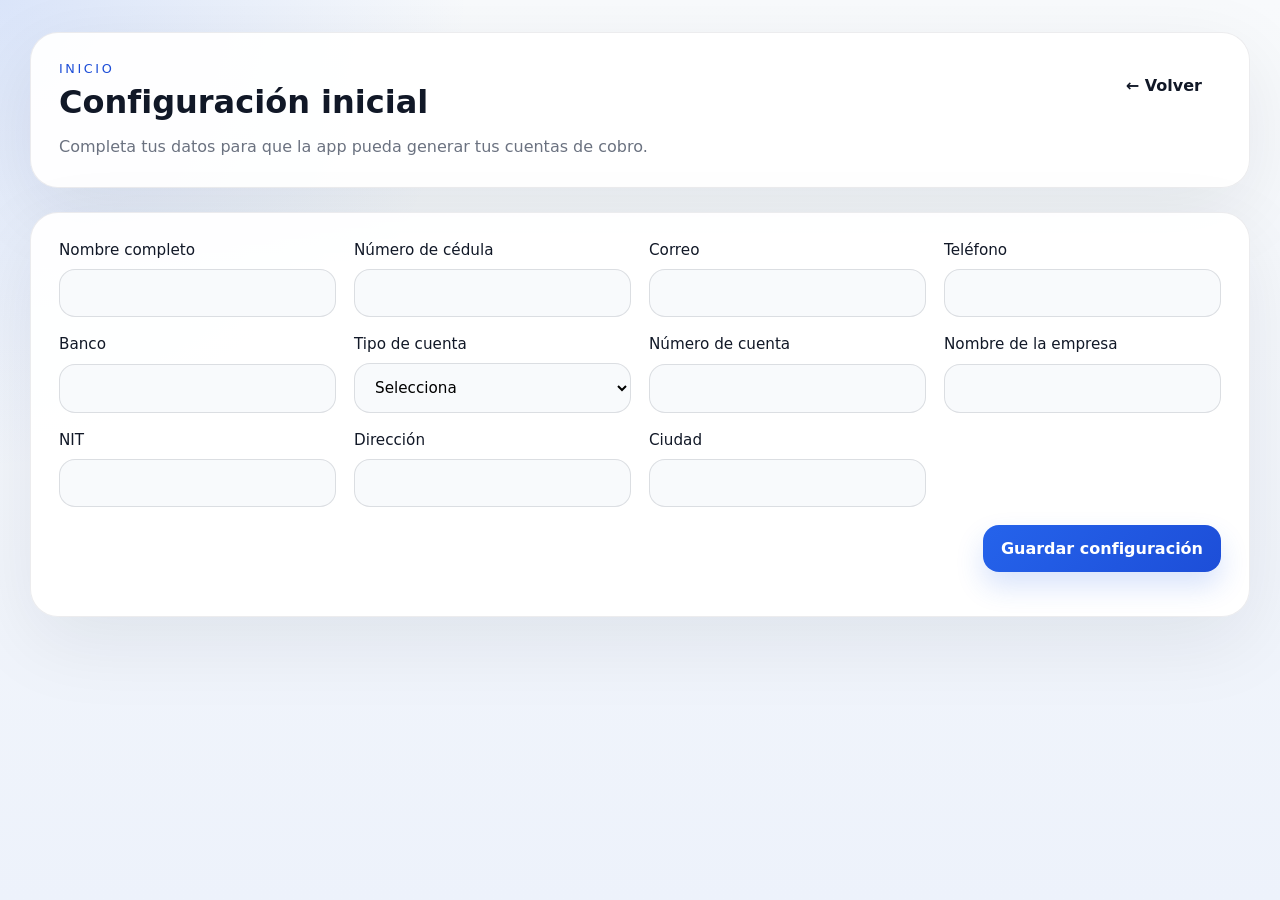
==== index.html @ 96eb2464 "Add files via upload" ====
<!DOCTYPE html>
<html lang="es">

<head>
    <meta charset="UTF-8">
    <meta name="viewport" content="width=device-width, initial-scale=1.0">
    <title>Cuenta de Cobro</title>
    <link rel="stylesheet" href="css/estilos.css">
    <script>
        try {
            const cfg = localStorage.getItem('cuentaCobro_config');
            if (!cfg) {
                window.location.href = 'pages/configuracion.html';
            }
        } catch (e) {
            console.warn('LocalStorage inaccesible', e);
        }
    </script>
    <script src="js/storage.js" defer></script>
</head>

<body data-page="home">
    <main class="page-shell">
        <section class="page-header">
            <div>
                <p class="eyebrow">Aplicación</p>
                <h1 id="welcomeTitle">Cuenta de Cobro</h1>
                <p class="subtitle">Registra tus servicios diarios y genera tu cuenta de cobro profesional.</p>
                <p id="routeInfo" class="subtitle">Configura tus rutas para comenzar.</p>
            </div>
            <div class="action-group">
                <button class="btn btn-primary" data-navigate="pages/configuracion.html">Configuración</button>
                <button class="btn btn-secondary" data-navigate="pages/calendario.html">Calendario</button>
            </div>
        </section>

        <section class="stats-grid">
            <article class="card">
                <span class="card-label">Mes cotizado</span>
                <p class="card-value" id="monthTotal">$0</p>
                <p class="muted-text"><span id="monthLabel"></span></p>
            </article>
            <article class="card">
                <span class="card-label">Dinero ganado este mes</span>
                <p class="card-value" data-metric="earned">$0</p>
            </article>
            <article class="card">
                <span class="card-label">Días trabajados</span>
                <p class="card-value" data-metric="workedDays">0</p>
            </article>
            <article class="card">
                <span class="card-label">Días no trabajados</span>
                <p class="card-value" data-metric="restDays">0</p>
            </article>
            <article class="card">
                <span class="card-label">Promedio diario</span>
                <p class="card-value" data-metric="dailyAverage">$0</p>
            </article>
            <article class="card">
                <span class="card-label">Proyección mensual</span>
                <p class="card-value" data-metric="projection">$0</p>
            </article>
        </section>

        <section class="panel-overview">
            <div class="panel-card">
                <h2>Acciones rápidas</h2>
                <div class="button-grid">
                    <button class="btn btn-primary" data-navigate="pages/calendario.html">Abrir Calendario</button>
                    <button class="btn btn-secondary" data-navigate="pages/estadisticas.html">Ver Estadísticas</button>
                    <button class="btn btn-secondary" data-navigate="pages/rutas.html">Administrar Rutas</button>
                    <button class="btn btn-secondary" data-navigate="pages/configuracion.html?edit=true">Editar Configuración</button>
                    <button class="btn btn-ghost" data-action="download-pdf">Generar PDF</button>
                </div>
            </div>
        </section>
    </main>

    <script src="js/pdf.js" defer></script>
    <script src="js/dashboard.js" defer></script>
    <script src="js/app.js" defer></script>
</body>

</html>
---- css/estilos.css ----
:root {
    --bg: #eff4ff;
    --surface: rgba(255, 255, 255, 0.94);
    --surface-strong: #f8fafc;
    --text: #111827;
    --muted: #6b7280;
    --primary: #2563eb;
    --primary-strong: #1d4ed8;
    --success: #16a34a;
    --danger: #dc2626;
    --border: rgba(15, 23, 42, 0.08);
    --shadow: 0 24px 80px rgba(15, 23, 42, 0.08);
    --radius: 28px;
}

* {
    box-sizing: border-box;
}

html {
    scroll-behavior: smooth;
}

body {
    margin: 0;
    min-height: 100vh;
    font-family: Inter, system-ui, sans-serif;
    background: radial-gradient(circle at top left, rgba(37, 99, 235, 0.14), transparent 30%), linear-gradient(180deg, #f8fafc 0%, #edf2fb 100%);
    color: var(--text);
}

button, input, select, textarea {
    font: inherit;
}

button {
    cursor: pointer;
}

img {
    max-width: 100%;
    display: block;
}

.page-shell {
    width: min(1220px, calc(100% - 32px));
    margin: 0 auto;
    padding: 32px 0 48px;
}

.page-header,
.panel-card,
.panel-form {
    background: var(--surface);
    border: 1px solid var(--border);
    border-radius: var(--radius);
    box-shadow: var(--shadow);
}

.page-header {
    display: flex;
    justify-content: space-between;
    align-items: flex-start;
    gap: 20px;
    padding: 28px;
}

.eyebrow {
    margin: 0 0 10px;
    text-transform: uppercase;
    letter-spacing: 0.2em;
    font-size: 0.8rem;
    color: var(--primary-strong);
}

h1 {
    margin: 0;
    font-size: clamp(2rem, 2.5vw, 3rem);
    line-height: 1.05;
}

.subtitle {
    margin: 14px 0 0;
    color: var(--muted);
    max-width: 720px;
    line-height: 1.6;
}

.action-group,
.button-grid {
    display: grid;
    gap: 14px;
}

.button-grid {
    grid-template-columns: repeat(auto-fit, minmax(180px, 1fr));
    margin-top: 18px;
}

.stats-grid {
    display: grid;
    grid-template-columns: repeat(auto-fit, minmax(220px, 1fr));
    gap: 18px;
    margin: 24px 0;
}

.card {
    padding: 24px;
    border-radius: 24px;
    background: var(--surface);
    border: 1px solid var(--border);
    box-shadow: var(--shadow);
}

.card-label {
    display: block;
    font-size: 0.95rem;
    color: var(--muted);
    margin-bottom: 10px;
}

.card-value {
    margin: 0;
    font-size: 2rem;
    font-weight: 700;
}

..panel-overview {
    margin-top: 18px;
}

.panel-card {
    padding: 28px;
}

.section-header {
    display: flex;
    justify-content: space-between;
    align-items: center;
    gap: 16px;
    margin-bottom: 18px;
}

.muted-text {
    color: var(--muted);
    font-size: 0.95rem;
}

.routes-list {
    display: grid;
    gap: 14px;
}

.route-card {
    display: flex;
    justify-content: space-between;
    align-items: center;
    gap: 18px;
    padding: 18px 20px;
    border-radius: 22px;
    background: var(--surface-strong);
    border: 1px solid rgba(15, 23, 42, 0.08);
}

.route-card strong {
    display: block;
    font-size: 1rem;
}

.route-card p {
    margin: 4px 0 0;
    color: var(--muted);
}

.route-actions {
    display: flex;
    flex-wrap: wrap;
    gap: 10px;
}

.btn-small {
    padding: 10px 14px;
    font-size: 0.9rem;
}

.btn-danger {
    background: #f8d7da;
    color: #9b1c1c;
    border: 1px solid rgba(220, 38, 38, 0.15);
}

.empty-state {
    color: var(--muted);
    padding: 24px;
}

.btn {
    border: none;
    border-radius: 16px;
    padding: 14px 18px;
    transition: transform 0.2s ease, box-shadow 0.2s ease, background-color 0.2s ease;
    font-weight: 600;
}

.btn:hover {
    transform: translateY(-1px);
}

.btn-primary {
    background: linear-gradient(135deg, var(--primary), var(--primary-strong));
    color: white;
    box-shadow: 0 14px 28px rgba(37, 99, 235, 0.18);
}

.btn-secondary {
    background: white;
    color: var(--text);
    border: 1px solid var(--border);
}

.btn-ghost {
    background: transparent;
    color: var(--text);
    border: 1px solid transparent;
}

.panel-form {
    margin-top: 24px;
    padding: 28px;
}

.form-grid {
    display: grid;
    grid-template-columns: repeat(auto-fit, minmax(240px, 1fr));
    gap: 18px;
}

label {
    display: grid;
    gap: 10px;
    color: var(--text);
    font-size: 0.95rem;
}

input,
select,
textarea {
    width: 100%;
    padding: 14px 16px;
    border: 1px solid rgba(15, 23, 42, 0.12);
    background: var(--surface-strong);
    border-radius: 16px;
    outline: none;
    transition: border-color 0.2s ease, box-shadow 0.2s ease;
}

input:focus,
select:focus,
textarea:focus {
    border-color: rgba(37, 99, 235, 0.45);
    box-shadow: 0 0 0 4px rgba(37, 99, 235, 0.1);
}

.form-actions {
    grid-column: 1 / -1;
    display: flex;
    justify-content: flex-end;
}

.calendar-panel {
    padding: 24px;
}

.calendar-header {
    display: flex;
    justify-content: space-between;
    align-items: center;
    gap: 18px;
    margin-bottom: 20px;
}

.calendar-grid {
    display: grid;
    grid-template-columns: repeat(7, minmax(0, 1fr));
    gap: 12px;
}

.calendar-day {
    min-height: 100px;
    padding: 14px;
    border-radius: 22px;
    border: 1px solid var(--border);
    background: var(--surface-strong);
    text-align: left;
    display: flex;
    align-items: flex-start;
    justify-content: space-between;
    gap: 10px;
    color: var(--text);
    transition: transform 0.15s ease, box-shadow 0.15s ease;
}

.calendar-day:hover {
    transform: translateY(-1px);
    box-shadow: 0 12px 24px rgba(15, 23, 42, 0.08);
}

.calendar-day--disabled {
    opacity: 0.35;
    pointer-events: none;
}

.calendar-day--worked {
    border-color: rgba(22, 163, 74, 0.35);
    background: rgba(22, 163, 74, 0.08);
}

.calendar-day--rest {
    border-color: rgba(220, 38, 38, 0.35);
    background: rgba(220, 38, 38, 0.1);
}

.calendar-day--today {
    box-shadow: inset 0 0 0 2px rgba(37, 99, 235, 0.28);
}

.calendar-day span {
    font-size: 1.05rem;
    font-weight: 700;
}

.calendar-day-total {
    display: block;
    margin-top: 8px;
    font-size: 0.85rem;
    color: var(--muted);
    width: 100%;
    text-align: left;
}

.modal-overlay {
    position: fixed;
    inset: 0;
    display: grid;
    place-items: center;
    background: rgba(15, 23, 42, 0.35);
    padding: 24px;
    z-index: 10;
}

.modal-card {
    width: min(660px, 100%);
    background: var(--surface);
    border-radius: 28px;
    padding: 28px;
    border: 1px solid var(--border);
    box-shadow: var(--shadow);
}

.modal-card h3 {
    margin: 0 0 12px;
}

.modal-details {
    margin-top: 22px;
}

.hidden {
    display: none !important;
}

.route-checkbox-grid {
    display: grid;
    gap: 12px;
    margin-bottom: 18px;
}

..route-checkbox {
    display: flex;
    align-items: center;
    gap: 12px;
    padding: 14px 16px;
    border-radius: 18px;
    border: 1px solid rgba(15, 23, 42, 0.08);
    background: var(--surface-strong);
}

.route-checkbox input[type="checkbox"] {
    width: 18px;
    height: 18px;
}

.form-section {
    margin-bottom: 22px;
}

.hours-extra-row {
    display: grid;
    grid-template-columns: repeat(3, minmax(0, 1fr));
    gap: 16px;
    align-items: end;
}

.hours-summary {
    display: flex;
    flex-direction: column;
    gap: 6px;
    padding: 14px 16px;
    border-radius: 18px;
    background: var(--surface-strong);
    border: 1px solid rgba(15, 23, 42, 0.08);
}

.hours-summary span {
    font-size: 0.9rem;
    color: var(--muted);
}

.hours-summary strong {
    font-size: 1.05rem;
}

.day-total-card {
    padding: 18px;
    background: rgba(37, 99, 235, 0.05);
    border-radius: 20px;
    border: 1px solid rgba(37, 99, 235, 0.16);
}

.day-total-card h4 {
    margin: 0 0 12px;
}

.day-total-value {
    margin: 0;
    font-size: 1.75rem;
    font-weight: 700;
}

.form-message {
    margin-top: 16px;
    color: var(--success);
    font-weight: 600;
}

@media (max-width: 840px) {
    .page-header {
        flex-direction: column;
        align-items: stretch;
    }

    .form-actions {
        justify-content: stretch;
    }
}

@media (max-width: 600px) {
    .page-shell {
        padding: 20px 16px 32px;
    }

    .page-header,
    .panel-card,
    .panel-form {
        border-radius: 22px;
    }
}
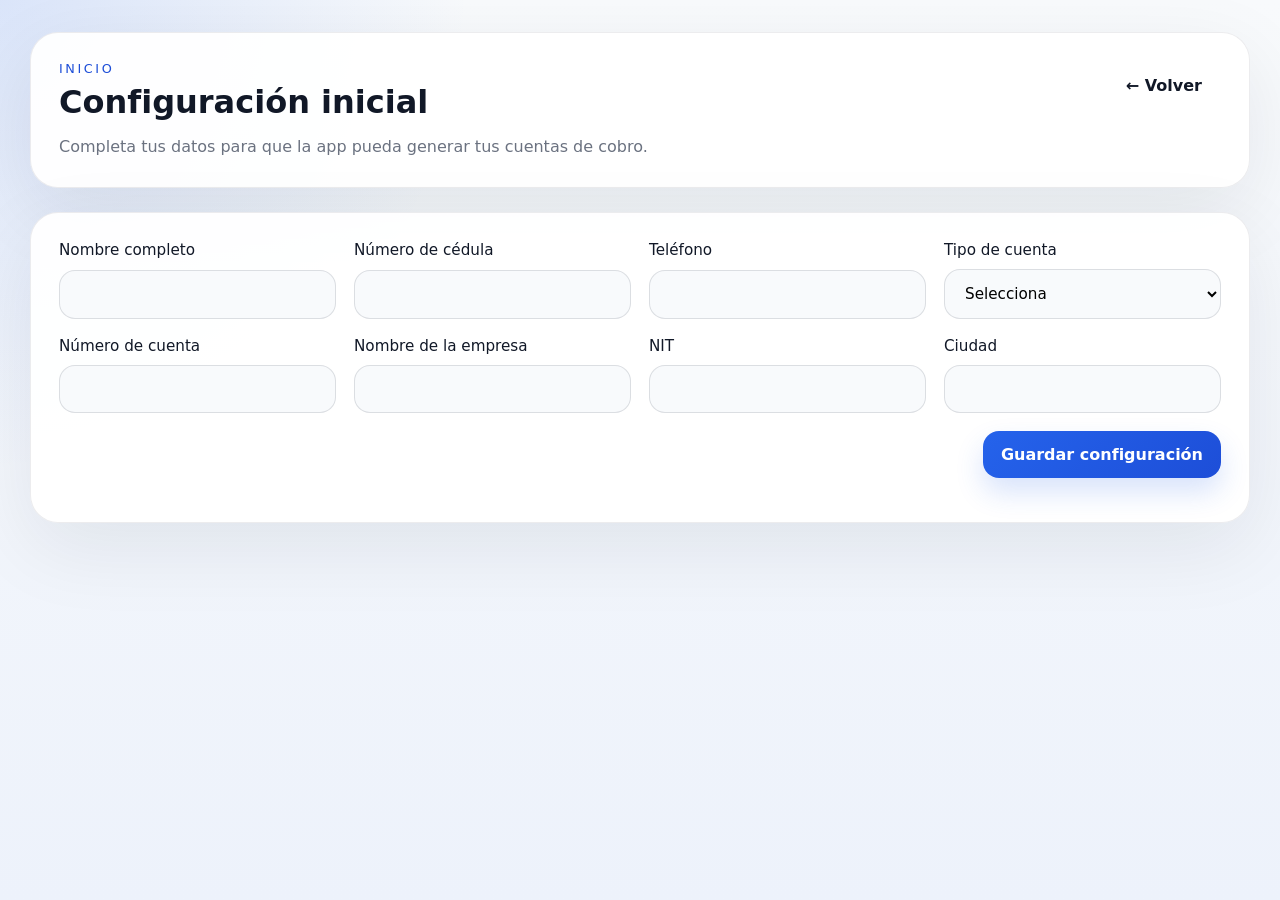
==== commit db7bd4e3: "Add files via upload" ====
--- a/index.html
+++ b/index.html
@@ -36,9 +36,9 @@
 
         <section class="stats-grid">
             <article class="card">
-                <span class="card-label">Mes cotizado</span>
-                <p class="card-value" id="monthTotal">$0</p>
-                <p class="muted-text"><span id="monthLabel"></span></p>
+                <span class="card-label">Dinero generado total</span>
+                <p class="card-value" id="totalInvoiced">$0</p>
+                <p class="muted-text"><span id="totalInvoicedLabel">Todas las cuentas facturadas</span></p>
             </article>
             <article class="card">
                 <span class="card-label">Dinero ganado este mes</span>
@@ -59,7 +59,62 @@
             <article class="card">
                 <span class="card-label">Proyección mensual</span>
                 <p class="card-value" data-metric="projection">$0</p>
+                <p class="muted-text">Sin domingos</p>
             </article>
+        </section>
+
+        <section class="panel-card invoice-stats-section">
+            <div class="section-header">
+                <div>
+                    <p class="eyebrow">Facturación</p>
+                    <h2 id="invoiceMonthTitle">Mes actual</h2>
+                    <p class="muted-text" id="invoiceMonthSubtitle"></p>
+                </div>
+            </div>
+
+            <div class="invoice-breakdown">
+                <article class="invoice-block invoice-block--monthly">
+                    <div class="invoice-block-header">
+                        <h3>Cuenta mensual</h3>
+                        <span class="invoice-badge" id="monthlyInvoiceBadge">Pendiente</span>
+                    </div>
+                    <div class="invoice-metrics">
+                        <div class="invoice-metric">
+                            <span class="invoice-metric-label">Total generado</span>
+                            <strong class="invoice-metric-value" id="monthlyInvoicedTotal">$0</strong>
+                        </div>
+                        <div class="invoice-metric">
+                            <span class="invoice-metric-label">Días incluidos</span>
+                            <strong class="invoice-metric-value" id="monthlyInvoicedDays">0</strong>
+                        </div>
+                        <div class="invoice-metric">
+                            <span class="invoice-metric-label">Semanas cubiertas</span>
+                            <strong class="invoice-metric-value" id="monthlyInvoicedWeeks">0</strong>
+                        </div>
+                    </div>
+                    <p class="muted-text invoice-note" id="monthlyInvoiceNote">Aún no has generado la cuenta mensual.</p>
+                </article>
+
+                <article class="invoice-block invoice-block--weekly">
+                    <div class="invoice-block-header">
+                        <h3>Cuentas semanales</h3>
+                        <span class="invoice-badge invoice-badge--weekly" id="weeklyCountBadge">0 semanas</span>
+                    </div>
+                    <div class="invoice-metrics invoice-metrics--compact">
+                        <div class="invoice-metric">
+                            <span class="invoice-metric-label">Total semanal</span>
+                            <strong class="invoice-metric-value" id="weeklyInvoicedTotal">$0</strong>
+                        </div>
+                        <div class="invoice-metric">
+                            <span class="invoice-metric-label">Días en semanas</span>
+                            <strong class="invoice-metric-value" id="weeklyInvoicedDays">0</strong>
+                        </div>
+                    </div>
+                    <div id="weeklyInvoiceList" class="weekly-invoice-list">
+                        <p class="muted-text invoice-empty">No hay semanas facturadas este mes.</p>
+                    </div>
+                </article>
+            </div>
         </section>
 
         <section class="panel-overview">
@@ -75,6 +130,7 @@
             </div>
         </section>
     </main>
+    
 
     <script src="js/pdf.js" defer></script>
     <script src="js/dashboard.js" defer></script>
--- a/css/estilos.css
+++ b/css/estilos.css
@@ -125,7 +125,7 @@
     font-weight: 700;
 }
 
-..panel-overview {
+.panel-overview {
     margin-top: 18px;
 }
 
@@ -261,6 +261,28 @@
     box-shadow: 0 0 0 4px rgba(37, 99, 235, 0.1);
 }
 
+textarea.input-invalid {
+    border-color: var(--danger);
+    box-shadow: 0 0 0 4px rgba(220, 38, 38, 0.12);
+}
+
+.required-mark {
+    color: var(--danger);
+    font-style: normal;
+    font-weight: 600;
+}
+
+.field-error {
+    margin: 8px 0 0;
+    color: var(--danger);
+    font-size: 0.9rem;
+}
+
+.btn:disabled {
+    opacity: 0.55;
+    cursor: not-allowed;
+}
+
 .form-actions {
     grid-column: 1 / -1;
     display: flex;
@@ -277,6 +299,74 @@
     align-items: center;
     gap: 18px;
     margin-bottom: 20px;
+}
+
+.invoice-type-selector {
+    display: flex;
+    gap: 20px;
+    margin-bottom: 18px;
+    padding: 14px 16px;
+    background: var(--surface-strong);
+    border-radius: 16px;
+    border: 1px solid rgba(15, 23, 42, 0.08);
+}
+
+.invoice-type-selector label {
+    display: flex;
+    align-items: center;
+    gap: 8px;
+    cursor: pointer;
+}
+
+.invoice-type-selector input[type="radio"] {
+    width: auto;
+    cursor: pointer;
+}
+
+.week-selector {
+    margin-bottom: 18px;
+    padding: 14px 16px;
+    background: var(--surface-strong);
+    border-radius: 16px;
+    border: 1px solid rgba(15, 23, 42, 0.08);
+    display: flex;
+    align-items: center;
+    gap: 16px;
+    flex-wrap: wrap;
+}
+
+.week-selector label {
+    display: flex;
+    align-items: center;
+    gap: 12px;
+}
+
+.week-selector select {
+    max-width: 300px;
+}
+
+.monthly-options {
+    margin-bottom: 18px;
+    padding: 14px 16px;
+    background: var(--surface-strong);
+    border-radius: 16px;
+    border: 1px solid rgba(15, 23, 42, 0.08);
+    display: flex;
+    align-items: center;
+    gap: 16px;
+    flex-wrap: wrap;
+}
+
+.checkbox-label {
+    display: flex;
+    align-items: center;
+    gap: 10px;
+    cursor: pointer;
+}
+
+.checkbox-label input[type="checkbox"] {
+    width: auto;
+    cursor: pointer;
 }
 
 .calendar-grid {
@@ -324,9 +414,134 @@
     box-shadow: inset 0 0 0 2px rgba(37, 99, 235, 0.28);
 }
 
+.calendar-day--invoiced-monthly {
+    border-color: rgba(59, 130, 246, 0.5);
+    background: rgba(59, 130, 246, 0.12);
+    position: relative;
+}
+
+.calendar-day--invoiced-monthly::after {
+    content: '✓';
+    position: absolute;
+    top: 8px;
+    right: 8px;
+    font-size: 0.9rem;
+    color: var(--primary-strong);
+    font-weight: 700;
+}
+
+.calendar-day--invoiced-weekly {
+    border-color: rgba(16, 163, 74, 0.5);
+    background: rgba(16, 163, 74, 0.12);
+    position: relative;
+}
+
+.calendar-day--invoiced-weekly::after {
+    content: 'S';
+    position: absolute;
+    top: 8px;
+    right: 8px;
+    font-size: 0.9rem;
+    color: var(--success);
+    font-weight: 700;
+}
+
+.calendar-day--week-invoiced {
+    opacity: 0.4;
+    text-decoration: line-through;
+    pointer-events: none;
+}
+
+.calendar-day--month-invoiced {
+    opacity: 0.4;
+    text-decoration: line-through;
+    pointer-events: none;
+}
+
+.calendar-day--week-locked {
+    border-color: rgba(245, 158, 11, 0.8) !important;
+    background: rgba(245, 158, 11, 0.2) !important;
+    position: relative;
+}
+
+.calendar-day--week-locked::after {
+    content: '🔒';
+    position: absolute;
+    top: 8px;
+    right: 8px;
+    font-size: 0.9rem;
+    color: #d97706 !important;
+    font-weight: 700;
+}
+
+.calendar-day--month-locked {
+    border-color: rgba(139, 92, 246, 0.6);
+    background: rgba(139, 92, 246, 0.12);
+    position: relative;
+}
+
+.calendar-day--month-locked::after {
+    content: '🔒';
+    position: absolute;
+    top: 8px;
+    right: 8px;
+    font-size: 0.9rem;
+    color: #7c3aed;
+    font-weight: 700;
+}
+
+.week-invoice-badge {
+    display: none;
+    margin: 12px 0;
+    padding: 10px 16px;
+    background: rgba(16, 163, 74, 0.15);
+    border: 1px solid rgba(16, 163, 74, 0.3);
+    border-radius: 12px;
+    color: var(--success);
+    font-weight: 600;
+    font-size: 0.95rem;
+    text-align: center;
+}
+
+.week-invoice-badge.show {
+    display: block;
+}
+
+.month-invoice-badge {
+    display: none;
+    margin: 12px 0;
+    padding: 10px 16px;
+    background: rgba(59, 130, 246, 0.15);
+    border: 1px solid rgba(59, 130, 246, 0.3);
+    border-radius: 12px;
+    color: var(--primary-strong);
+    font-weight: 600;
+    font-size: 0.95rem;
+    text-align: center;
+}
+
+.month-invoice-badge.show {
+    display: block;
+}
+
 .calendar-day span {
     font-size: 1.05rem;
     font-weight: 700;
+}
+
+.calendar-day.day-name {
+    min-height: auto;
+    padding: 12px 14px;
+    background: rgba(37, 99, 235, 0.08);
+    border: 1px solid rgba(37, 99, 235, 0.15);
+    text-align: center;
+    font-weight: 700;
+    font-size: 1rem;
+    color: var(--primary-strong);
+    display: flex;
+    align-items: center;
+    justify-content: center;
+    pointer-events: none;
 }
 
 .calendar-day-total {
@@ -350,6 +565,8 @@
 
 .modal-card {
     width: min(660px, 100%);
+    max-height: 90vh;      /* Nunca será más alto que la pantalla */
+    overflow-y: auto;      /* Permite bajar con el dedo */
     background: var(--surface);
     border-radius: 28px;
     padding: 28px;
@@ -375,7 +592,7 @@
     margin-bottom: 18px;
 }
 
-..route-checkbox {
+.route-checkbox {
     display: flex;
     align-items: center;
     gap: 12px;
@@ -443,6 +660,138 @@
     font-weight: 600;
 }
 
+.invoice-stats-section {
+    margin-bottom: 18px;
+}
+
+.invoice-stats-section h2 {
+    margin: 0;
+    font-size: 1.5rem;
+}
+
+.invoice-breakdown {
+    display: grid;
+    grid-template-columns: repeat(auto-fit, minmax(280px, 1fr));
+    gap: 18px;
+}
+
+.invoice-block {
+    padding: 22px;
+    border-radius: 20px;
+    background: var(--surface-strong);
+    border: 1px solid var(--border);
+}
+
+.invoice-block--monthly {
+    border-top: 4px solid var(--primary);
+}
+
+.invoice-block--weekly {
+    border-top: 4px solid #7c3aed;
+}
+
+.invoice-block-header {
+    display: flex;
+    justify-content: space-between;
+    align-items: center;
+    gap: 12px;
+    margin-bottom: 18px;
+}
+
+.invoice-block-header h3 {
+    margin: 0;
+    font-size: 1.1rem;
+}
+
+.invoice-badge {
+    display: inline-flex;
+    align-items: center;
+    padding: 6px 12px;
+    border-radius: 999px;
+    font-size: 0.8rem;
+    font-weight: 600;
+    background: rgba(107, 114, 128, 0.12);
+    color: var(--muted);
+}
+
+.invoice-badge--generated {
+    background: rgba(37, 99, 235, 0.12);
+    color: var(--primary-strong);
+}
+
+.invoice-badge--weekly {
+    background: rgba(124, 58, 237, 0.12);
+    color: #6d28d9;
+}
+
+.invoice-metrics {
+    display: grid;
+    grid-template-columns: repeat(3, minmax(0, 1fr));
+    gap: 12px;
+}
+
+.invoice-metric {
+    display: flex;
+    flex-direction: column;
+    gap: 6px;
+}
+
+.invoice-metric-label {
+    font-size: 0.85rem;
+    color: var(--muted);
+}
+
+.invoice-metric-value {
+    font-size: 1.35rem;
+    font-weight: 700;
+}
+
+.invoice-metrics--compact {
+    grid-template-columns: repeat(2, minmax(0, 1fr));
+    margin-bottom: 16px;
+}
+
+.invoice-note,
+.invoice-empty {
+    margin: 16px 0 0;
+}
+
+.weekly-invoice-list {
+    display: grid;
+    gap: 10px;
+}
+
+.weekly-invoice-item {
+    display: grid;
+    grid-template-columns: 1fr auto auto;
+    gap: 12px;
+    align-items: center;
+    padding: 14px 16px;
+    border-radius: 16px;
+    background: var(--surface);
+    border: 1px solid var(--border);
+}
+
+.weekly-invoice-name {
+    font-weight: 600;
+    font-size: 0.95rem;
+}
+
+.weekly-invoice-days,
+.weekly-invoice-money {
+    font-size: 0.9rem;
+    white-space: nowrap;
+}
+
+.weekly-invoice-days {
+    color: var(--muted);
+}
+
+.weekly-invoice-money {
+    font-weight: 700;
+    color: #6d28d9;
+}
+
 @media (max-width: 840px) {
     .page-header {
         flex-direction: column;
@@ -452,6 +801,15 @@
     .form-actions {
         justify-content: stretch;
     }
+
+    .invoice-metrics {
+        grid-template-columns: 1fr;
+    }
+
+    .weekly-invoice-item {
+        grid-template-columns: 1fr;
+        gap: 6px;
+    }
 }
 
 @media (max-width: 600px) {
